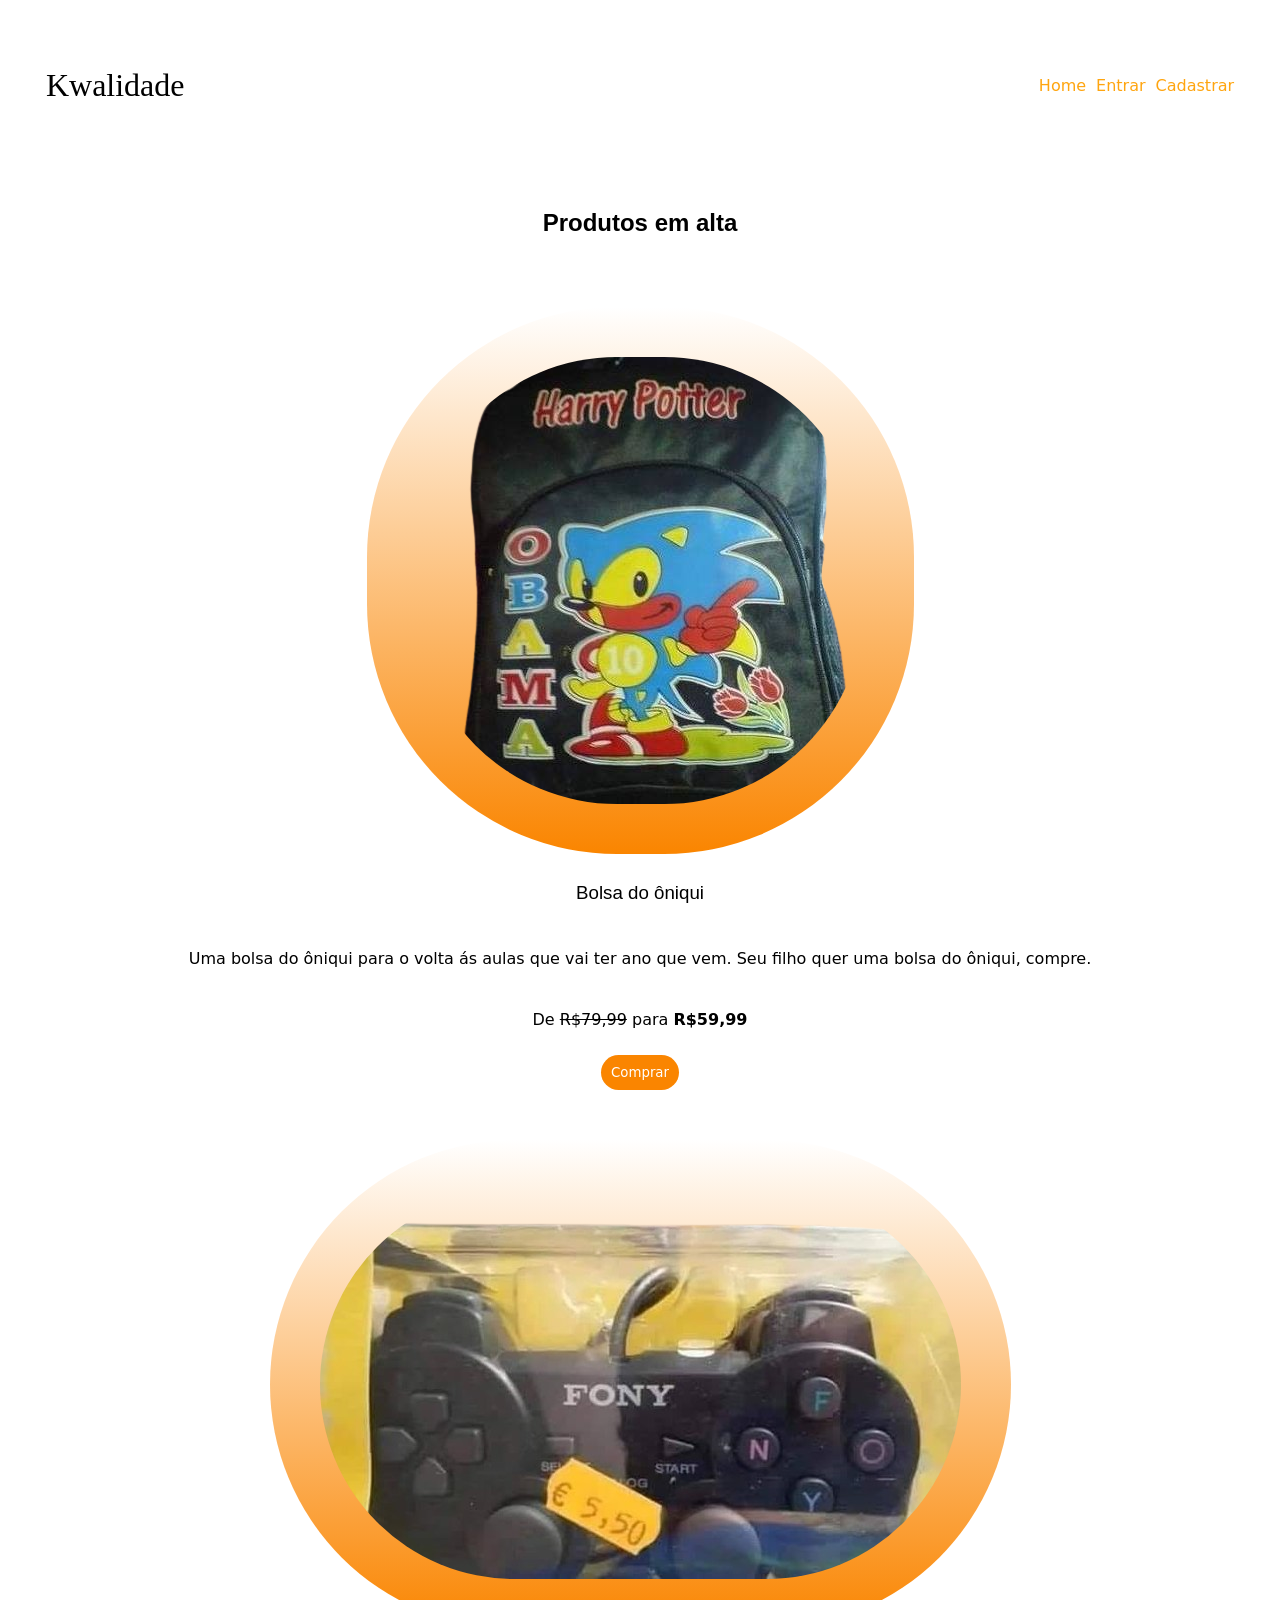
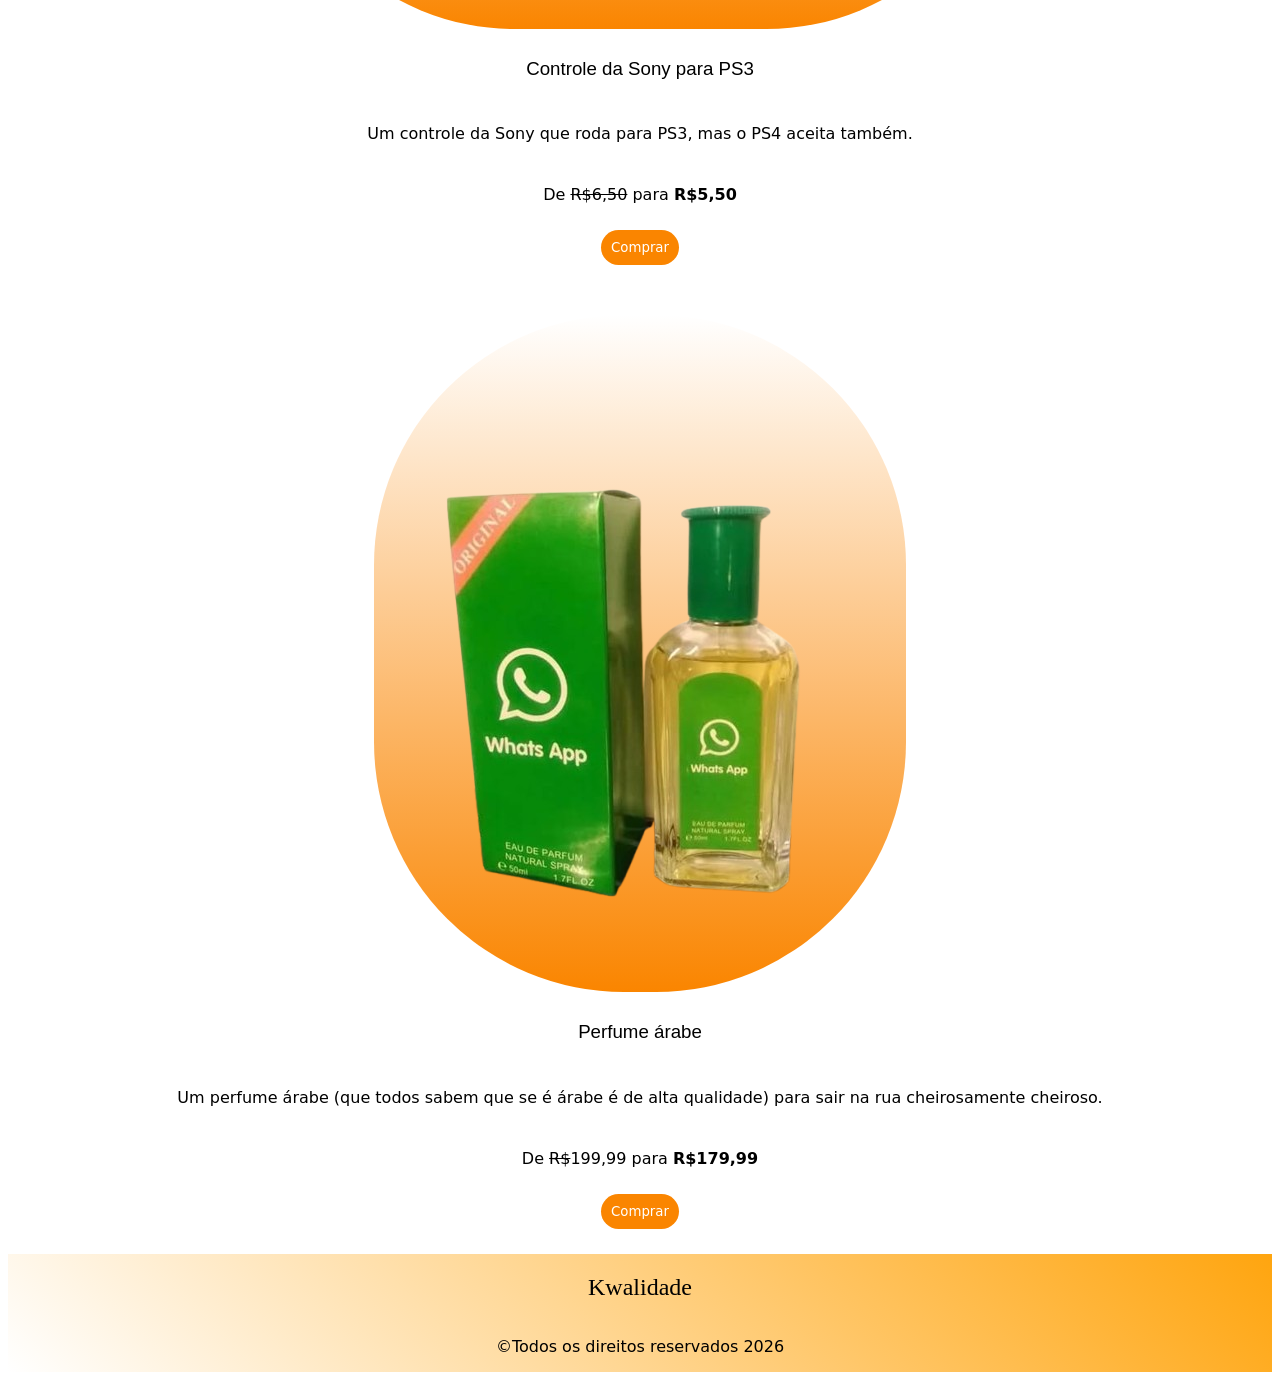
==== index.html @ dfc67a52 "Add files via upload" ====
<!DOCTYPE html>
<html lang="pt-br">

<head>
    <meta charset="UTF-8">
    <meta name="viewport" content="width=device-width, initial-scale=1.0">
    <title>Kwalidade - Home</title>

    <link rel="stylesheet" href="./css/style.css">
    <link rel="stylesheet" href="./css/index.css">

</head>

<body>
    <header>

        <h1 class="logo">Kwalidade</h1>

        <nav>


            <a href="#inicio">Home</a>
            <a href="pages/login.html">Entrar</a>
            <a href="pages/cadastro.html">Cadastrar</a>


        </nav>

    </header>

    <main id="inicio">
        <section>

            <h2 id="h2-section">Produtos em alta</h2>

            <article>

                <img src="./img/bolsa.png" alt="Bolsa elegante para volta ás aulas">

                <h3 class="product-name">Bolsa do ôniqui</h3>

                <p>Uma bolsa do ôniqui para o volta ás aulas que vai ter ano que vem. Seu filho quer uma bolsa do
                    ôniqui, compre.</p>

                <p>De <span class="tachado">&#82;&#36;79,99</span> para <span
                        class="produto-valor">&#82;&#36;59,99</span></p>

                <button>Comprar</button>

            </article>

            <article>

                <img src="./img/controle.png" alt="Controle da sony do ps3">

                <h3 class="product-name">Controle da Sony para PS3</h3>

                <p>Um controle da Sony que roda para PS3, mas o PS4 aceita também.</p>

                <p>De <span class="tachado">&#82;&#36;6,50</span> para <span
                        class="produto-valor">&#82;&#36;5,50</span></b></p>

                <button>Comprar</button>

            </article>

            <article>

                <img src="./img/perfume.png" alt="Perfume árabe">

                <h3 class="product-name">Perfume árabe</h3>

                <p>Um perfume árabe (que todos sabem que se é árabe é de alta qualidade) para sair na rua cheirosamente
                    cheiroso.</p>

                <p>De <span class="tachado">&#82;&#36;</span>199,99 para <span
                        class="produto-valor">&#82;&#36;179,99</span></p>

                <button>Comprar</button>

            </article>

        </section>
    </main>

    <footer>

        <h2 class="logo">Kwalidade</h2>

        <p>&copy;Todos os direitos reservados 2026</p>

    </footer>



</body>

</html>
---- css/style.css ----
* {
  box-sizing: border-box;
}

p,
a,
button,
label {
  font-family:
    system-ui,
    -apple-system,
    BlinkMacSystemFont,
    "Segoe UI",
    Roboto,
    Oxygen,
    Ubuntu,
    Cantarell,
    "Open Sans",
    "Helvetica Neue",
    sans-serif;
}

@import url("https://fonts.googleapis.com/css2?family=Fahkwang:wght@400;700&family=Luckiest+Guy&display=swap");
.logo {
  font-family: "Luckiest Guy", cursive;
  font-weight: 400;
  font-style: normal;
}

main {
  padding: 25px 5%;
}

a {
  display: inline-block;
  text-decoration: none;
  color: #ffa50f;

  transition:
    opacity 0.5s ease,
    transform 0.4s ease;
}
a:hover {
  transform: translateY(-4px);
  opacity: 0.75;
}
a:active {
  transform: scale(0.7);
}

footer {
  display: flex;
  flex-direction: column;
  text-align: center;

  background: linear-gradient(45deg, #fff, #ffa50f);
}
---- css/index.css ----
#inicio {
    scroll-margin-top: 1000px;
}

html {
    scroll-behavior: smooth;
}

header {
    display: flex;
    align-items: center;
    justify-content: space-between;
    
    position: sticky;
    top: 0;
    z-index: 10;
    
    width: 100%;
    padding: 3%;

    background-color: #fff;
}
nav {
    display: flex;
    gap: 10px;
}

section {
    display: flex;
    flex-direction: column;
    align-items: center;
    gap: 50px;
}

article {
    display: flex;
    flex-direction: column;
    gap: 10px;

    align-items: center;

}
article img {
    background: linear-gradient(360deg, #fa8500, #fff);
    padding: 50px;
    border-radius: 250px;
}

.product-name, #h2-section {
    font-family: "Fahkwang", sans-serif;
    font-style: normal;
}

.product-name {
    font-weight: 400;
}

#h2-section {
    font-weight: 700;
}

.tachado {
    text-decoration: line-through;
}

.produto-valor {
    font-weight: bold;
}

button {
    border: none;
    background-color: #fa8500;
    color: white;

    padding: 10px;
    border-radius: 50px;

    transition: padding 0.3s ease, transform 0.4s ease, font-size 0.3s ease;
}
button:hover {
    padding: 15px;
    font-size: 15px;
    transform: translateY(-10px);
}

button:active {
    padding: 5px;
    font-size: 5px;
}
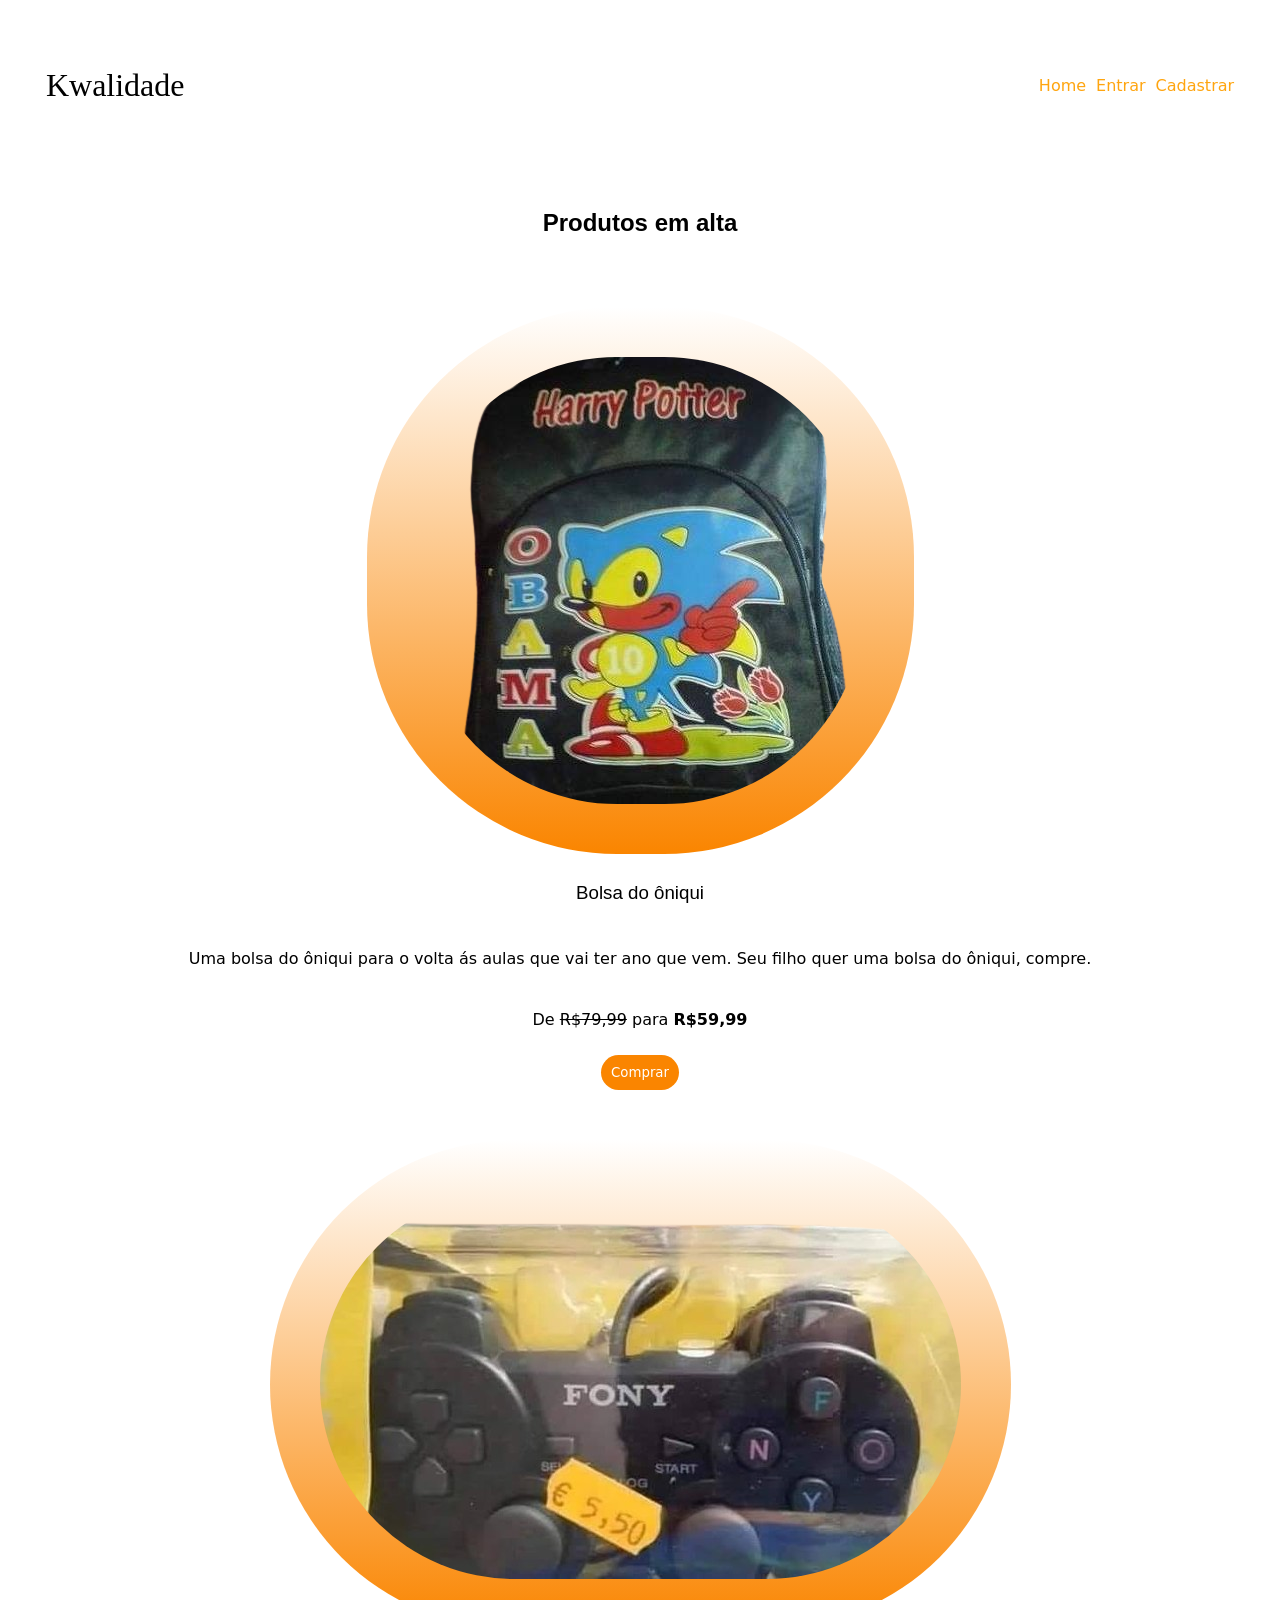
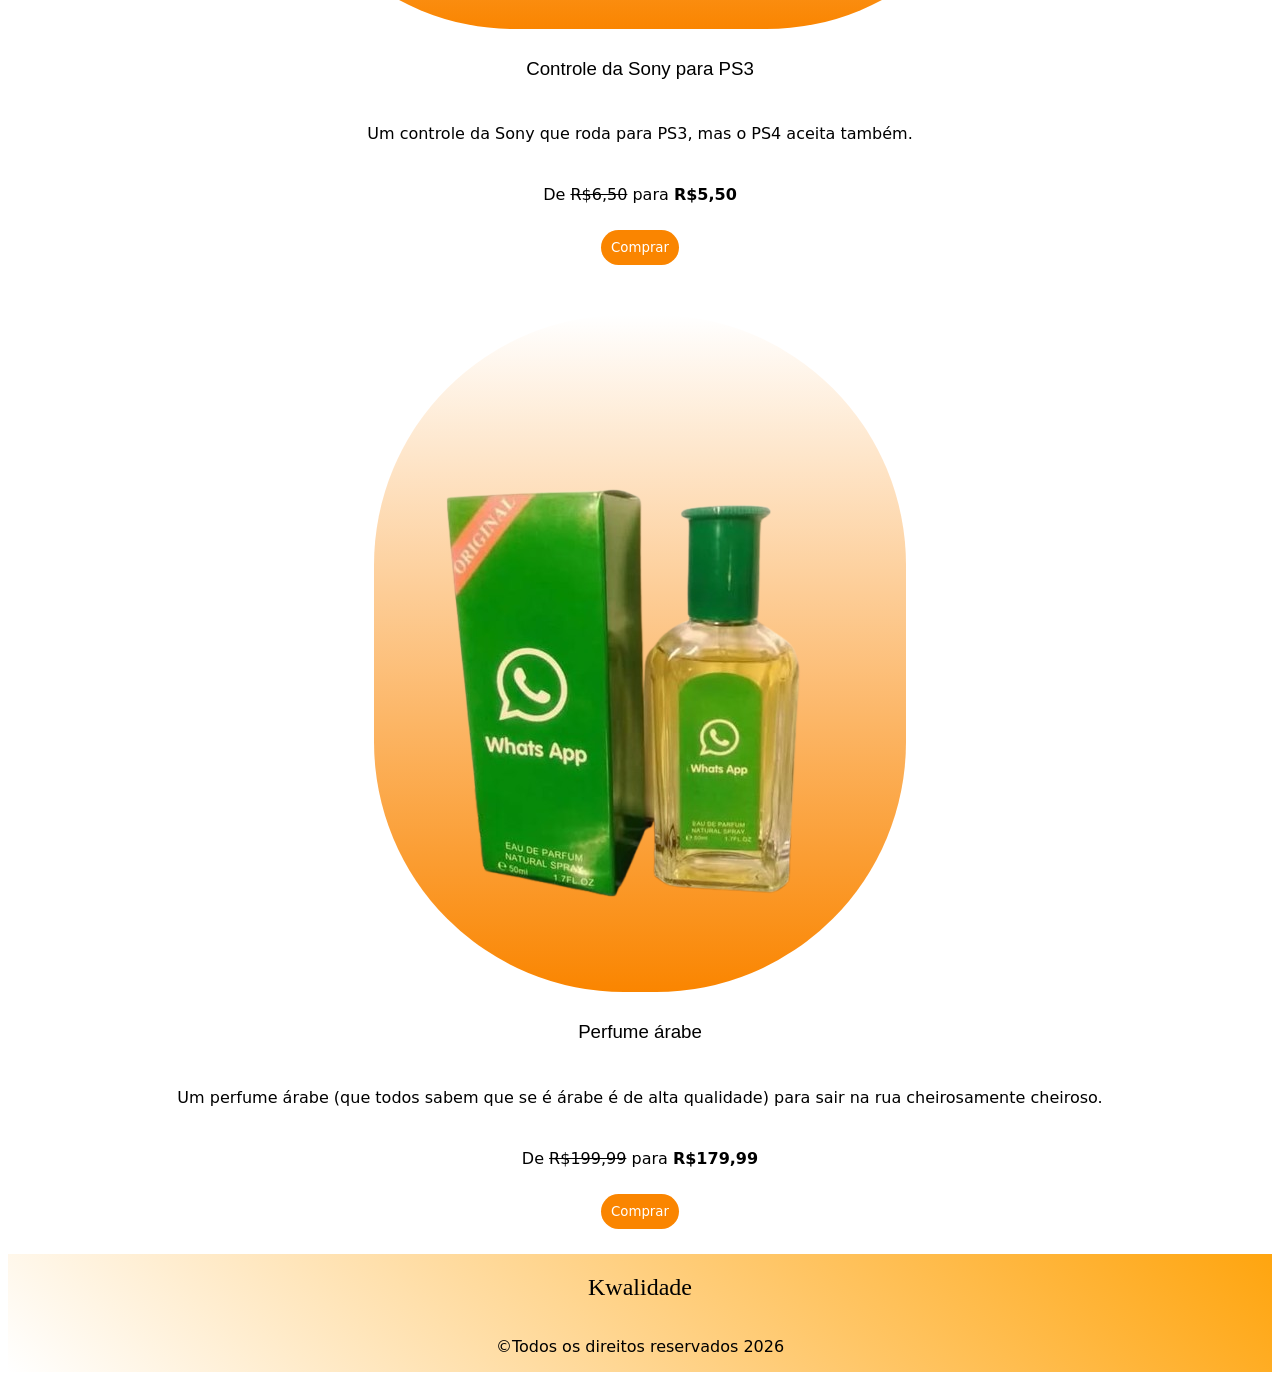
==== commit cf7e8aaa: "Update index.html" ====
--- a/index.html
+++ b/index.html
@@ -73,7 +73,7 @@
                 <p>Um perfume árabe (que todos sabem que se é árabe é de alta qualidade) para sair na rua cheirosamente
                     cheiroso.</p>
 
-                <p>De <span class="tachado">&#82;&#36;</span>199,99 para <span
+                <p>De <span class="tachado">&#82;&#36;199,99</span> para <span
                         class="produto-valor">&#82;&#36;179,99</span></p>
 
                 <button>Comprar</button>
@@ -95,4 +95,4 @@
 
 </body>
 
-</html>+</html>
